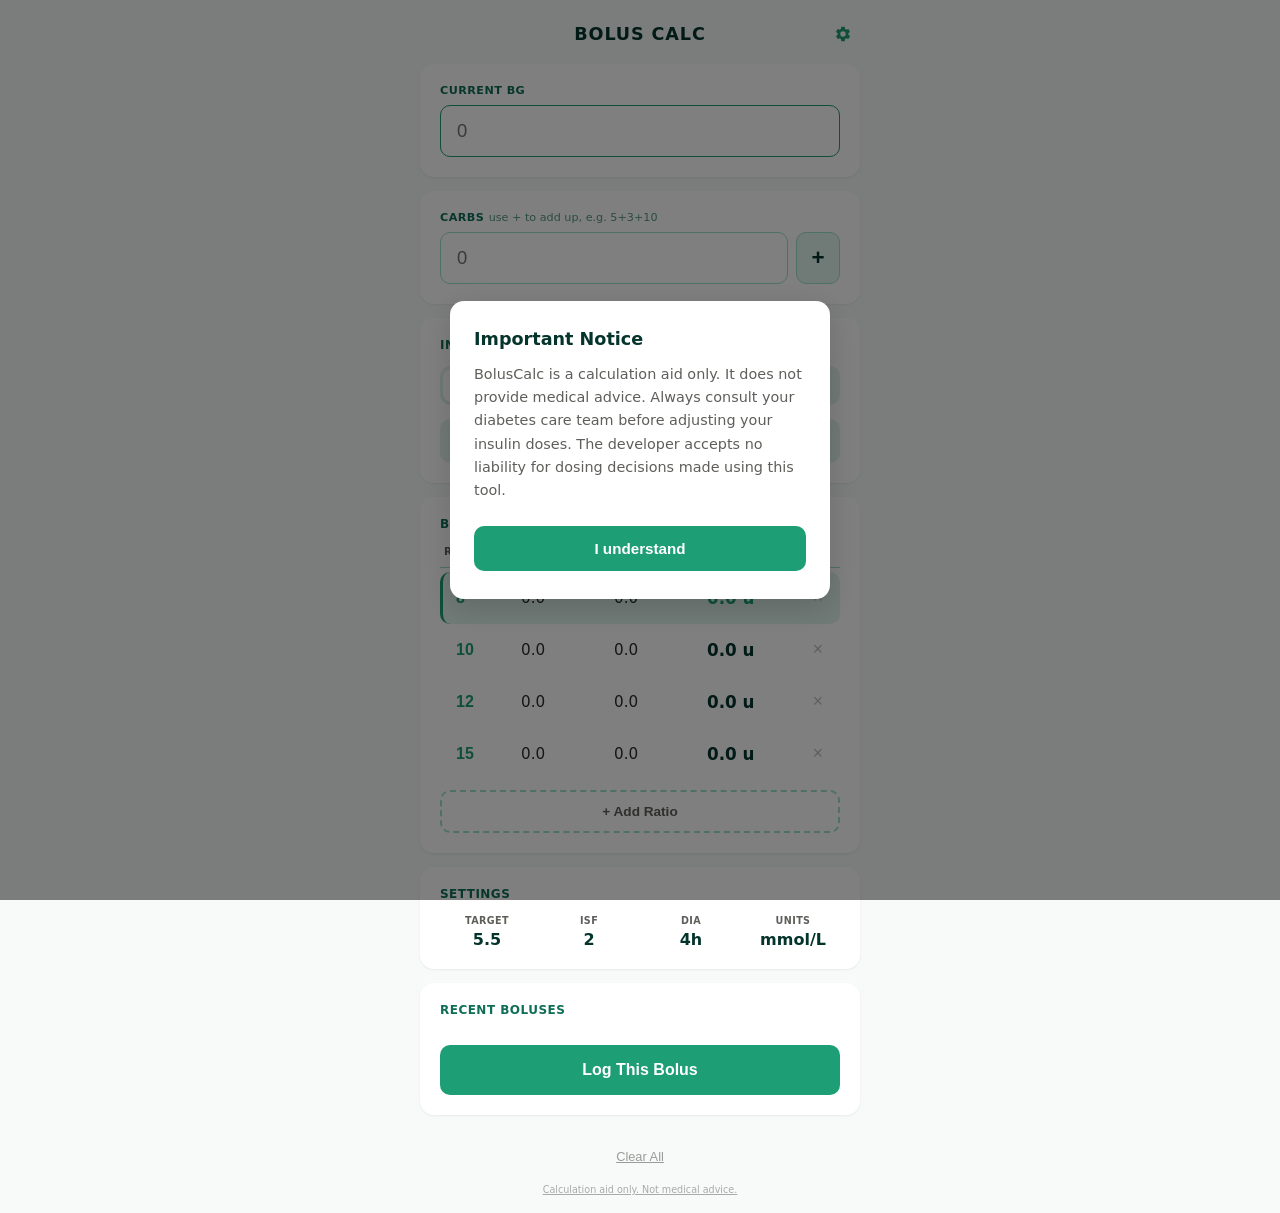
==== calculator.html @ 239b3ba3 "Add landing page at root, move calculator to calculator.html New public-facing landing page explains" ====
<!DOCTYPE html>
<html lang="en">
<head>
    <meta charset="UTF-8">
    <meta name="viewport" content="width=device-width, initial-scale=1.0, maximum-scale=1.0, user-scalable=no">
    <title>Bolus Calc</title>
    <link rel="stylesheet" href="style.css">
    <link rel="manifest" href="manifest.json">
    <meta name="theme-color" content="#1D9E75">
</head>
<body>
    <div class="container">
        <header>
            <h1>Bolus Calc</h1>
            <button id="settingsBtn" class="header-settings-btn" aria-label="Settings">
                <svg width="18" height="18" viewBox="0 0 24 24" fill="currentColor"><path d="M19.14 12.94c.04-.3.06-.61.06-.94 0-.32-.02-.64-.07-.94l2.03-1.58a.49.49 0 00.12-.61l-1.92-3.32a.49.49 0 00-.59-.22l-2.39.96c-.5-.38-1.03-.7-1.62-.94l-.36-2.54a.48.48 0 00-.48-.41h-3.84c-.24 0-.43.17-.47.41l-.36 2.54c-.59.24-1.13.57-1.62.94l-2.39-.96a.48.48 0 00-.59.22L2.74 8.87c-.12.21-.08.47.12.61l2.03 1.58c-.05.3-.07.62-.07.94s.02.64.07.94l-2.03 1.58a.49.49 0 00-.12.61l1.92 3.32c.12.22.37.29.59.22l2.39-.96c.5.38 1.03.7 1.62.94l.36 2.54c.05.24.24.41.48.41h3.84c.24 0 .44-.17.47-.41l.36-2.54c.59-.24 1.13-.56 1.62-.94l2.39.96c.22.08.47 0 .59-.22l1.92-3.32c.12-.22.07-.47-.12-.61l-2.01-1.58zM12 15.6A3.6 3.6 0 1115.6 12 3.6 3.6 0 0112 15.6z"/></svg>
            </button>
        </header>

        <!-- Setup incomplete banner -->
        <div id="setupBanner" class="setup-banner hidden">
            <span>Setup incomplete -- tap to finish configuring your settings.</span>
            <button id="setupBannerDismiss" class="setup-banner-dismiss" aria-label="Dismiss">&times;</button>
        </div>

        <!-- BG Input -->
        <section class="card">
            <div class="field">
                <label for="currentBg">Current BG</label>
                <input type="text" id="currentBg" inputmode="decimal" placeholder="0" autofocus>
                <span class="sum-badge" id="bgSum"></span>
            </div>
        </section>

        <!-- Carb Input with Sum Badge + Plus Button -->
        <section class="card">
            <div class="field">
                <label for="carbs">Carbs <span class="hint">use + to add up, e.g. 5+3+10</span></label>
                <div class="input-with-btn">
                    <input type="text" id="carbs" inputmode="decimal" placeholder="0">
                    <button type="button" id="carbsPlusBtn" class="plus-btn" aria-label="Append plus">+</button>
                </div>
                <span class="sum-badge" id="carbsSum"></span>
            </div>
        </section>

        <!-- IOB Section -->
        <section class="card">
            <label class="section-label">Insulin On Board (IOB)</label>
            <div class="iob-toggle">
                <input type="radio" name="iobMode" id="iobAuto" value="auto" checked>
                <label for="iobAuto">Auto</label>
                <input type="radio" name="iobMode" id="iobManual" value="manual">
                <label for="iobManual">Manual</label>
            </div>
            <div id="iobAutoPanel" class="iob-panel">
                <div class="iob-value">
                    <span>From history:</span>
                    <strong id="iobValueAuto">0.00 u</strong>
                </div>
            </div>
            <div id="iobManualPanel" class="iob-panel" style="display:none;">
                <div class="field-row">
                    <div class="field-half">
                        <label for="manualUnits">Units given</label>
                        <input type="number" id="manualUnits" inputmode="decimal" step="0.5" placeholder="0">
                    </div>
                    <div class="field-half">
                        <label for="manualHoursAgo">Hours ago</label>
                        <input type="number" id="manualHoursAgo" inputmode="decimal" step="0.5" placeholder="0">
                    </div>
                </div>
                <div class="iob-value">
                    <span>Remaining:</span>
                    <strong id="iobValueManual">0.00 u</strong>
                </div>
            </div>
        </section>

        <!-- Ratio Results (centerpiece) -->
        <section class="card results-card">
            <label class="section-label">Bolus by Ratio</label>
            <div class="ratio-header">
                <span class="ratio-col-label">Ratio</span>
                <span class="ratio-col-label">Carb</span>
                <span class="ratio-col-label">Corr</span>
                <span class="ratio-col-label">Total</span>
                <span class="ratio-col-label ratio-col-action"></span>
            </div>
            <div id="ratioResults"></div>
            <button id="addRatioBtn" class="add-ratio-btn">+ Add Ratio</button>
        </section>

        <!-- Settings summary (read-only, tap to open full settings) -->
        <section class="card settings-summary" id="settingsSummary">
            <label class="section-label">Settings</label>
            <div class="settings-summary-grid">
                <div class="summary-item"><span class="summary-label">Target</span><span class="summary-value" id="summaryTarget">5.5</span></div>
                <div class="summary-item"><span class="summary-label">ISF</span><span class="summary-value" id="summaryIsf">2.0</span></div>
                <div class="summary-item"><span class="summary-label">DIA</span><span class="summary-value" id="summaryDia">4h</span></div>
                <div class="summary-item"><span class="summary-label">Units</span><span class="summary-value" id="summaryUnits">mmol/L</span></div>
            </div>
        </section>

        <!-- History + Log -->
        <section class="card">
            <label class="section-label">Recent Boluses</label>
            <div id="historyList"></div>
            <button id="addBolusBtn" class="log-btn">Log This Bolus</button>
        </section>

        <footer>
            <button id="resetBtn" class="reset-button">Clear All</button>
            <p class="disclaimer"><a href="#" id="disclaimerLink">Calculation aid only. Not medical advice.</a></p>
        </footer>

        <!-- PWA Install Banner -->
        <div id="installBanner" class="install-banner hidden">
            <div class="install-banner-content">
                <span class="install-banner-text">Add to your home screen for the best experience</span>
                <span class="install-banner-hint" id="installHint"></span>
            </div>
            <div class="install-banner-actions">
                <button id="installBtn" class="install-btn">Install</button>
                <button id="installDismiss" class="install-dismiss" aria-label="Dismiss">&times;</button>
            </div>
        </div>
    </div>
    <!-- Settings Overlay -->
    <div id="settingsOverlay" class="overlay hidden">
        <div class="overlay-content">
            <div class="overlay-header">
                <button id="settingsBack" class="overlay-back" aria-label="Back">
                    <svg width="20" height="20" viewBox="0 0 24 24" fill="none" stroke="currentColor" stroke-width="2.5" stroke-linecap="round" stroke-linejoin="round"><path d="M19 12H5M12 19l-7-7 7-7"/></svg>
                </button>
                <h2>Settings</h2>
                <button id="settingsSaveBtn" class="overlay-save">Save</button>
            </div>
            <div class="overlay-body">
                <div class="settings-group">
                    <h3 class="settings-group-title">Units</h3>
                    <div class="unit-toggle-row" id="settingsUnitToggle">
                        <button class="unit-btn" data-unit="mmol">mmol/L</button>
                        <button class="unit-btn" data-unit="mgdl">mg/dL</button>
                    </div>
                </div>
                <div class="settings-group">
                    <h3 class="settings-group-title">Targets &amp; Correction</h3>
                    <div class="field">
                        <label for="sTargetBg">Target BG <span class="unit-label"></span></label>
                        <input type="number" id="sTargetBg" inputmode="decimal" step="0.1" min="0">
                    </div>
                    <div class="field">
                        <label for="sIsf">Correction Factor (ISF) <span class="unit-label-per"></span></label>
                        <input type="number" id="sIsf" inputmode="decimal" step="0.1" min="0">
                    </div>
                </div>
                <div class="settings-group">
                    <h3 class="settings-group-title">Insulin-to-Carb Ratios</h3>
                    <p class="settings-hint">Grams of carbs covered by 1 unit of insulin</p>
                    <div id="sRatioList"></div>
                    <button id="sAddRatio" class="add-ratio-btn">+ Add Ratio</button>
                </div>
                <div class="settings-group">
                    <h3 class="settings-group-title">Insulin</h3>
                    <div class="field">
                        <label for="sDia">Active Insulin Time (hours)</label>
                        <input type="number" id="sDia" inputmode="decimal" step="0.5" min="2" max="8">
                    </div>
                    <div class="field">
                        <label for="sInsulinType">Insulin Type</label>
                        <select id="sInsulinType">
                            <option value="">Select...</option>
                            <option value="NovoRapid">NovoRapid (Aspart)</option>
                            <option value="Humalog">Humalog (Lispro)</option>
                            <option value="Apidra">Apidra (Glulisine)</option>
                            <option value="Fiasp">Fiasp</option>
                            <option value="Lyumjev">Lyumjev</option>
                            <option value="Admelog">Admelog</option>
                            <option value="other">Other</option>
                        </select>
                    </div>
                </div>
                <div class="settings-group">
                    <button id="settingsRunWizardBtn" class="run-wizard-btn">Redo Setup Wizard</button>
                </div>
                <div class="settings-group">
                    <button id="settingsResetBtn" class="reset-settings-btn">Reset All Settings</button>
                </div>
            </div>
        </div>
    </div>

    <!-- First-launch Disclaimer -->
    <div id="disclaimerModal" class="modal-backdrop hidden">
        <div class="modal-card">
            <h2>Important Notice</h2>
            <p>BolusCalc is a calculation aid only. It does not provide medical advice. Always consult your diabetes care team before adjusting your insulin doses. The developer accepts no liability for dosing decisions made using this tool.</p>
            <button id="disclaimerAcceptBtn" class="modal-accept-btn">I understand</button>
        </div>
    </div>

    <!-- Full Disclaimer Overlay -->
    <div id="disclaimerOverlay" class="overlay hidden">
        <div class="overlay-content">
            <div class="overlay-header">
                <button id="disclaimerBack" class="overlay-back" aria-label="Back">
                    <svg width="20" height="20" viewBox="0 0 24 24" fill="none" stroke="currentColor" stroke-width="2.5" stroke-linecap="round" stroke-linejoin="round"><path d="M19 12H5M12 19l-7-7 7-7"/></svg>
                </button>
                <h2>About</h2>
                <div style="width:56px"></div>
            </div>
            <div class="settings-group">
                <h3 class="settings-group-title">Medical Disclaimer</h3>
                <p class="about-text">BolusCalc is a calculation aid only. It does not provide medical advice. Always consult your diabetes care team before adjusting your insulin doses. The developer accepts no liability for dosing decisions made using this tool.</p>
            </div>
            <div class="settings-group">
                <h3 class="settings-group-title">About BolusCalc</h3>
                <p class="about-text">BolusCalc helps you calculate insulin bolus doses based on your carbohydrate intake, current blood glucose, and personal insulin parameters. All data is stored locally on your device -- nothing is sent to any server.</p>
            </div>
        </div>
    </div>

    <!-- First Launch Wizard -->
    <div id="wizardOverlay" class="overlay hidden">
        <div class="overlay-content wizard-content">
            <div class="wizard-header">
                <div class="wizard-step-counter" id="wizardStepCounter">Step 1 of 7</div>
                <div class="wizard-progress">
                    <div class="wizard-progress-bar" id="wizardProgressBar"></div>
                </div>
            </div>
            <div class="wizard-step active" data-step="1">
                <h2>Welcome to Bolus Calc</h2>
                <p>BolusCalc helps you calculate insulin bolus doses based on your personal settings. Let's set those up now -- it takes less than a minute.</p>
            </div>
            <div class="wizard-step" data-step="2">
                <h2>Choose Your Units</h2>
                <p>Which unit does your glucose meter use?</p>
                <div class="unit-toggle-row" id="wizardUnitToggle">
                    <button class="unit-btn active" data-unit="mmol">mmol/L</button>
                    <button class="unit-btn" data-unit="mgdl">mg/dL</button>
                </div>
            </div>
            <div class="wizard-step" data-step="3">
                <h2>Carb Ratios</h2>
                <p class="wizard-helper">Your insulin-to-carb ratio (ICR) tells you how many grams of carbohydrate one unit of insulin covers. For example, a ratio of 10 means 1 unit covers 10g of carbs. Your diabetes team can provide this number.</p>
                <div id="wRatioList"></div>
                <button id="wAddRatio" class="add-ratio-btn" style="margin-top:10px">+ Add Ratio</button>
            </div>
            <div class="wizard-step" data-step="4">
                <h2>Correction Factor</h2>
                <p class="wizard-helper">Your insulin sensitivity factor (ISF) is how much one unit of insulin lowers your blood glucose. For example, an ISF of 2.5 means 1 unit drops your BG by 2.5. Your diabetes team can advise.</p>
                <div class="field">
                    <label for="wIsf">Correction Factor (ISF) <span class="unit-label-per"></span></label>
                    <input type="number" id="wIsf" inputmode="decimal" step="0.1" placeholder="2.5">
                </div>
            </div>
            <div class="wizard-step" data-step="5">
                <h2>Target Glucose</h2>
                <p class="wizard-helper">This is the blood glucose level you aim for. The calculator uses it to work out correction doses when your BG is above target.</p>
                <div class="field">
                    <label for="wTargetBg">Target BG <span class="unit-label"></span></label>
                    <input type="number" id="wTargetBg" inputmode="decimal" step="0.1" placeholder="5.5">
                </div>
            </div>
            <div class="wizard-step" data-step="6">
                <h2>Active Insulin Time</h2>
                <p class="wizard-helper">Duration of Insulin Action (DIA) is how long your rapid insulin stays active. Most rapid-acting insulins are active for 3-5 hours. Your diabetes team can advise.</p>
                <div class="dia-presets" id="diaPresets">
                    <button class="dia-preset-btn" data-dia="3">3h</button>
                    <button class="dia-preset-btn active" data-dia="4">4h</button>
                    <button class="dia-preset-btn" data-dia="5">5h</button>
                    <button class="dia-preset-btn" data-dia="custom">Custom</button>
                </div>
                <div class="field dia-custom-field" id="diaCustomField" style="display:none; margin-top:14px">
                    <label for="wDia">Custom DIA (hours)</label>
                    <input type="number" id="wDia" inputmode="decimal" step="0.5" min="2" max="8" placeholder="4">
                </div>
                <div class="field" style="margin-top:14px">
                    <label for="wInsulinType">Insulin Type</label>
                    <select id="wInsulinType">
                        <option value="">Select...</option>
                        <option value="NovoRapid">NovoRapid (Aspart)</option>
                        <option value="Humalog">Humalog (Lispro)</option>
                        <option value="Apidra">Apidra (Glulisine)</option>
                        <option value="Fiasp">Fiasp</option>
                        <option value="Lyumjev">Lyumjev</option>
                        <option value="Admelog">Admelog</option>
                        <option value="other">Other</option>
                    </select>
                </div>
            </div>
            <div class="wizard-step" data-step="7">
                <div class="wizard-done">
                    <div class="wizard-done-icon">&#10003;</div>
                    <h2>You're All Set</h2>
                    <p>Your settings have been saved. You can change them any time from the settings screen.</p>
                </div>
            </div>
            <div class="wizard-nav">
                <button id="wizardBackBtn" class="wizard-btn-back" style="visibility:hidden">Back</button>
                <div class="wizard-nav-right">
                    <button id="wizardSkipBtn" class="wizard-btn-skip">Skip for now</button>
                    <button id="wizardNextBtn" class="wizard-btn-next">Next</button>
                </div>
            </div>
        </div>
    </div>

    <script src="app.js"></script>
</body>
</html>
---- style.css ----
:root {
    --bg: #F7FAF9;
    --card: #FFFFFF;
    --text: #2C2C2A;
    --text-secondary: #5F5E5A;
    --label: #0F6E56;
    --accent: #1D9E75;
    --accent-light: #E1F5EE;
    --accent-dark: #04342C;
    --border: #9FE1CB;
    --input-bg: #FFFFFF;
    --radius: 14px;
    --radius-input: 10px;
    --shadow: 0 1px 3px rgba(0,0,0,0.04), 0 1px 2px rgba(0,0,0,0.03);
}

* { box-sizing: border-box; touch-action: manipulation; margin: 0; padding: 0; }

body {
    font-family: system-ui, -apple-system, sans-serif;
    background: var(--bg);
    color: var(--text);
    padding: 18px;
    -webkit-font-smoothing: antialiased;
}

.container {
    max-width: 440px;
    margin: 0 auto;
    display: flex;
    flex-direction: column;
    gap: 14px;
}

header {
    display: flex;
    align-items: center;
    justify-content: center;
    position: relative;
    padding: 6px 0;
}

header h1 {
    font-size: 1.1rem;
    font-weight: 700;
    color: var(--accent-dark);
    letter-spacing: 0.05em;
    text-transform: uppercase;
}

.header-settings-btn {
    position: absolute;
    right: 0;
    background: none;
    border: none;
    color: var(--accent);
    cursor: pointer;
    padding: 8px;
    border-radius: 8px;
    display: flex;
    align-items: center;
}

.header-settings-btn:active {
    background: var(--accent-light);
}

/* Cards */
.card, details.settings-card {
    background: var(--card);
    padding: 20px;
    border-radius: var(--radius);
    box-shadow: var(--shadow);
}

/* Fields */
.field { margin-bottom: 6px; }
.field:last-child { margin-bottom: 0; }

label {
    display: block;
    font-size: 0.7rem;
    font-weight: 600;
    text-transform: uppercase;
    letter-spacing: 0.04em;
    color: var(--label);
    margin-bottom: 8px;
}

label .hint {
    font-weight: 400;
    text-transform: none;
    letter-spacing: 0;
    opacity: 0.7;
}

.section-label {
    margin-bottom: 14px;
    font-size: 0.75rem;
}

input[type="text"],
input[type="number"] {
    width: 100%;
    padding: 14px 16px;
    font-size: 1.15rem;
    font-weight: 500;
    border: 1px solid var(--border);
    border-radius: var(--radius-input);
    background: var(--input-bg);
    color: var(--text);
    transition: border-color 0.2s, border-width 0.2s, background 0.2s;
    -webkit-appearance: none;
    appearance: none;
}

input:focus {
    border: 1.5px solid var(--accent);
    background: var(--card);
    outline: none;
}

/* Sum Badge */
.sum-badge {
    display: none;
    margin-top: 8px;
    padding: 4px 14px;
    background: var(--accent-light);
    color: var(--accent);
    font-weight: 700;
    font-size: 0.95rem;
    border-radius: 20px;
    width: fit-content;
}

.sum-badge.visible { display: inline-block; }

/* IOB Toggle (segmented control) */
.iob-toggle {
    display: flex;
    background: var(--accent-light);
    border-radius: var(--radius-input);
    padding: 3px;
    margin-bottom: 14px;
    gap: 3px;
}

.iob-toggle input[type="radio"] {
    display: none;
}

.iob-toggle label {
    flex: 1;
    text-align: center;
    padding: 9px 0;
    font-size: 0.8rem;
    font-weight: 600;
    color: var(--text-secondary);
    border-radius: 8px;
    cursor: pointer;
    transition: all 0.2s;
    margin-bottom: 0;
    text-transform: none;
    letter-spacing: 0;
}

.iob-toggle input[type="radio"]:checked + label {
    background: var(--card);
    color: var(--accent);
    box-shadow: 0 1px 3px rgba(0,0,0,0.08);
}

.iob-panel { /* shared */ }

.iob-value {
    display: flex;
    justify-content: space-between;
    align-items: center;
    padding: 12px 16px;
    background: var(--accent-light);
    border-radius: var(--radius-input);
    margin-top: 10px;
}

.iob-value span {
    font-size: 0.85rem;
    color: var(--text-secondary);
}

.iob-value strong {
    font-size: 1.1rem;
    color: var(--accent-dark);
}

.field-row {
    display: flex;
    gap: 10px;
}

.field-half {
    flex: 1;
}

/* Ratio Results */
.results-card {
    background: var(--card);
}

.ratio-header {
    display: grid;
    grid-template-columns: 70px 1fr 1fr 1fr 36px;
    gap: 4px;
    padding: 0 4px 10px;
    border-bottom: 1px solid var(--border);
    margin-bottom: 4px;
}

.ratio-col-label {
    font-size: 0.65rem;
    font-weight: 600;
    text-transform: uppercase;
    color: var(--text-secondary);
    letter-spacing: 0.04em;
}

.ratio-row {
    display: grid;
    grid-template-columns: 70px 1fr 1fr 1fr 36px;
    gap: 4px;
    align-items: center;
    padding: 12px 4px;
    border-radius: var(--radius-input);
    cursor: pointer;
    transition: background 0.15s;
    border-left: 3px solid transparent;
}

.ratio-row:hover {
    background: var(--accent-light);
}

.ratio-row.selected {
    background: var(--accent-light);
    border-left-color: var(--accent);
}

.ratio-row .ratio-number {
    font-weight: 700;
    font-size: 1rem;
    color: var(--accent);
    cursor: pointer;
    padding: 4px 8px;
    border-radius: 8px;
    border: 1px dashed transparent;
    transition: border-color 0.2s;
    background: none;
    min-width: 0;
    width: 100%;
    text-align: left;
}

.ratio-row .ratio-number:hover {
    border-color: var(--accent);
}

.ratio-row .ratio-number:focus {
    border-color: var(--accent);
    border-style: solid;
    outline: none;
    background: var(--card);
}

.ratio-row .ratio-val {
    font-size: 0.95rem;
    color: var(--text);
    font-weight: 500;
}

.ratio-row .ratio-total {
    font-size: 1.05rem;
    font-weight: 700;
    color: var(--accent-dark);
}

.ratio-row.selected .ratio-total {
    color: var(--accent);
}

.ratio-remove {
    background: none;
    border: none;
    color: var(--text-secondary);
    font-size: 1.1rem;
    cursor: pointer;
    opacity: 0.4;
    transition: opacity 0.15s;
    padding: 4px;
    line-height: 1;
}

.ratio-remove:hover { opacity: 1; color: #ef4444; }

.add-ratio-btn {
    width: 100%;
    padding: 12px;
    margin-top: 10px;
    background: none;
    border: 2px dashed var(--border);
    border-radius: var(--radius-input);
    color: var(--text-secondary);
    font-size: 0.85rem;
    font-weight: 600;
    cursor: pointer;
    transition: all 0.2s;
}

.add-ratio-btn:hover {
    border-color: var(--accent);
    color: var(--accent);
}

/* Settings Summary Card */
.settings-summary {
    cursor: pointer;
    transition: background 0.15s;
}

.settings-summary:active {
    background: var(--accent-light);
}

.settings-summary-grid {
    display: grid;
    grid-template-columns: 1fr 1fr 1fr 1fr;
    gap: 8px;
}

.summary-item {
    text-align: center;
}

.summary-label {
    display: block;
    font-size: 0.6rem;
    font-weight: 600;
    text-transform: uppercase;
    letter-spacing: 0.04em;
    color: var(--text-secondary);
    margin-bottom: 4px;
}

.summary-value {
    font-size: 1rem;
    font-weight: 700;
    color: var(--accent-dark);
}

/* Overlay (Settings + Wizard) */
.overlay {
    position: fixed;
    inset: 0;
    background: var(--bg);
    z-index: 100;
    overflow-y: auto;
    transition: transform 0.3s ease;
    -webkit-overflow-scrolling: touch;
}

.overlay.hidden {
    transform: translateX(100%);
    pointer-events: none;
}

.overlay-content {
    max-width: 440px;
    margin: 0 auto;
    padding: 18px;
}

.overlay-header {
    display: flex;
    align-items: center;
    justify-content: space-between;
    padding: 6px 0 18px;
}

.overlay-header h2 {
    font-size: 1.1rem;
    font-weight: 700;
    color: var(--accent-dark);
    text-transform: uppercase;
    letter-spacing: 0.05em;
}

.overlay-back {
    background: none;
    border: none;
    color: var(--accent);
    cursor: pointer;
    padding: 8px;
    display: flex;
    align-items: center;
    border-radius: 8px;
}

.overlay-back:active {
    background: var(--accent-light);
}

.overlay-save {
    background: var(--accent);
    color: white;
    border: none;
    border-radius: 8px;
    padding: 8px 18px;
    font-size: 0.85rem;
    font-weight: 600;
    cursor: pointer;
    transition: opacity 0.15s;
}

.overlay-save:active {
    opacity: 0.85;
}

/* Settings Groups */
.settings-group {
    background: var(--card);
    padding: 20px;
    border-radius: var(--radius);
    box-shadow: var(--shadow);
    margin-bottom: 14px;
}

.settings-group-title {
    font-size: 0.75rem;
    font-weight: 600;
    text-transform: uppercase;
    letter-spacing: 0.04em;
    color: var(--label);
    margin-bottom: 14px;
}

.settings-hint {
    font-size: 0.8rem;
    color: var(--text-secondary);
    margin: -6px 0 14px;
    line-height: 1.4;
}

/* Unit Toggle */
.unit-toggle-row {
    display: flex;
    background: var(--accent-light);
    border-radius: var(--radius-input);
    padding: 3px;
    gap: 3px;
}

.unit-btn {
    flex: 1;
    text-align: center;
    padding: 12px 0;
    font-size: 0.9rem;
    font-weight: 600;
    color: var(--text-secondary);
    background: none;
    border: none;
    border-radius: 8px;
    cursor: pointer;
    transition: all 0.2s;
}

.unit-btn.active {
    background: var(--card);
    color: var(--accent);
    box-shadow: 0 1px 3px rgba(0,0,0,0.08);
}

/* Settings Ratio Editor */
.settings-ratio-row {
    display: flex;
    align-items: center;
    gap: 10px;
    margin-bottom: 10px;
}

.settings-ratio-row input {
    flex: 1;
}

.settings-ratio-row .ratio-suffix {
    font-size: 0.8rem;
    color: var(--text-secondary);
    white-space: nowrap;
}

.settings-ratio-row .ratio-remove {
    min-width: 36px;
}

/* Select */
select {
    width: 100%;
    padding: 14px 16px;
    font-size: 1.15rem;
    font-weight: 500;
    border: 1px solid var(--border);
    border-radius: var(--radius-input);
    background: var(--input-bg);
    color: var(--text);
    -webkit-appearance: none;
    appearance: none;
}

select:focus {
    border: 1.5px solid var(--accent);
    outline: none;
}

/* Reset Settings Button */
.reset-settings-btn {
    width: 100%;
    background: none;
    border: 1px solid #ef4444;
    color: #ef4444;
    border-radius: var(--radius-input);
    padding: 12px;
    font-size: 0.85rem;
    font-weight: 600;
    cursor: pointer;
    transition: background 0.15s;
}

.reset-settings-btn:active {
    background: #fef2f2;
}

/* Wizard */
.wizard-content {
    display: flex;
    flex-direction: column;
    min-height: 100vh;
    min-height: 100dvh;
}

.wizard-header {
    margin-bottom: 30px;
}

.wizard-step-counter {
    font-size: 0.75rem;
    font-weight: 600;
    color: var(--text-secondary);
    text-align: center;
    margin-bottom: 10px;
    letter-spacing: 0.03em;
}

.wizard-progress {
    height: 4px;
    background: var(--accent-light);
    border-radius: 2px;
    overflow: hidden;
}

.wizard-progress-bar {
    height: 100%;
    background: var(--accent);
    border-radius: 2px;
    transition: width 0.3s ease;
    width: 14.3%;
}

.wizard-step {
    display: none;
    flex: 1;
}

.wizard-step.active {
    display: block;
}

.wizard-step h2 {
    font-size: 1.3rem;
    font-weight: 700;
    color: var(--accent-dark);
    margin-bottom: 8px;
}

.wizard-step p {
    font-size: 0.9rem;
    color: var(--text-secondary);
    margin-bottom: 24px;
    line-height: 1.5;
}

.wizard-helper {
    font-size: 0.85rem;
    color: var(--text-secondary);
    margin-bottom: 24px;
    line-height: 1.6;
}

/* DIA Preset Buttons */
.dia-presets {
    display: flex;
    background: var(--accent-light);
    border-radius: var(--radius-input);
    padding: 3px;
    gap: 3px;
}

.dia-preset-btn {
    flex: 1;
    text-align: center;
    padding: 12px 0;
    font-size: 0.9rem;
    font-weight: 600;
    color: var(--text-secondary);
    background: none;
    border: none;
    border-radius: 8px;
    cursor: pointer;
    transition: all 0.2s;
}

.dia-preset-btn.active {
    background: var(--card);
    color: var(--accent);
    box-shadow: 0 1px 3px rgba(0,0,0,0.08);
}

/* Done Screen */
.wizard-done {
    text-align: center;
    padding: 40px 0;
}

.wizard-done-icon {
    width: 64px;
    height: 64px;
    background: var(--accent-light);
    color: var(--accent);
    font-size: 2rem;
    line-height: 64px;
    border-radius: 50%;
    margin: 0 auto 20px;
}

/* Wizard Navigation */
.wizard-nav {
    display: flex;
    justify-content: space-between;
    padding: 20px 0;
    margin-top: auto;
}

.wizard-nav-right {
    display: flex;
    align-items: center;
    gap: 8px;
}

.wizard-btn-back {
    background: none;
    border: none;
    color: var(--text-secondary);
    font-size: 0.9rem;
    font-weight: 600;
    cursor: pointer;
    padding: 12px 20px;
}

.wizard-btn-skip {
    background: none;
    border: none;
    color: var(--text-secondary);
    font-size: 0.85rem;
    font-weight: 500;
    cursor: pointer;
    padding: 12px 16px;
    text-decoration: underline;
    opacity: 0.7;
}

.wizard-btn-skip:active {
    opacity: 1;
}

.wizard-btn-next {
    background: var(--accent);
    color: white;
    border: none;
    border-radius: var(--radius-input);
    padding: 12px 32px;
    font-size: 0.95rem;
    font-weight: 700;
    cursor: pointer;
    transition: opacity 0.15s;
}

.wizard-btn-next:active {
    opacity: 0.85;
}

/* Setup Incomplete Banner */
.setup-banner {
    display: flex;
    align-items: center;
    justify-content: space-between;
    background: var(--accent-light);
    border: 1px solid var(--border);
    border-radius: var(--radius);
    padding: 12px 16px;
    font-size: 0.8rem;
    color: var(--accent-dark);
    cursor: pointer;
}

.setup-banner.hidden {
    display: none;
}

.setup-banner-dismiss {
    background: none;
    border: none;
    font-size: 1.2rem;
    color: var(--text-secondary);
    cursor: pointer;
    padding: 4px 8px;
    flex-shrink: 0;
}

/* Re-run Wizard Button */
.run-wizard-btn {
    width: 100%;
    background: none;
    border: 2px solid var(--accent);
    color: var(--accent);
    border-radius: var(--radius-input);
    padding: 12px;
    font-size: 0.85rem;
    font-weight: 600;
    cursor: pointer;
    transition: background 0.15s, color 0.15s;
}

.run-wizard-btn:active {
    background: var(--accent);
    color: white;
}

/* Validation error */
.field-error input,
.field-error select {
    border-color: #ef4444;
}

.error-msg {
    font-size: 0.75rem;
    color: #ef4444;
    margin-top: 4px;
}

/* History */
.history-item {
    display: flex;
    justify-content: space-between;
    padding: 10px 0;
    border-bottom: 1px solid var(--accent-light);
    font-size: 0.9rem;
    color: var(--text-secondary);
}

.history-item:last-child { border: none; }
.history-item strong { color: var(--text); }

/* Plus Button (Android fix) */
.input-with-btn { display: flex; gap: 8px; }
.input-with-btn input { flex: 1; min-width: 0; }
.plus-btn {
    min-width: 44px;
    min-height: 44px;
    padding: 0;
    font-size: 1.4rem;
    font-weight: 700;
    color: var(--accent-dark);
    background: var(--accent-light);
    border: 1px solid var(--border);
    border-radius: var(--radius-input);
    cursor: pointer;
    flex-shrink: 0;
}
.plus-btn:active { background: var(--border); }

/* Buttons */
.log-btn {
    width: 100%;
    padding: 16px;
    margin-top: 14px;
    background: var(--accent);
    color: white;
    border: none;
    border-radius: var(--radius-input);
    font-size: 1rem;
    font-weight: 700;
    cursor: pointer;
    transition: transform 0.1s, opacity 0.2s;
}

.log-btn:active { transform: scale(0.98); opacity: 0.9; }

.reset-button {
    width: 100%;
    background: none;
    border: none;
    color: var(--text-secondary);
    padding: 14px;
    font-size: 0.8rem;
    text-decoration: underline;
    cursor: pointer;
    opacity: 0.6;
}

.reset-button:hover { opacity: 1; }

.disclaimer {
    font-size: 0.6rem;
    text-align: center;
    color: var(--text-secondary);
    opacity: 0.5;
    margin-top: 6px;
}

.disclaimer a {
    color: inherit;
    text-decoration: underline;
}

/* Disclaimer Modal */
.modal-backdrop {
    position: fixed;
    inset: 0;
    background: rgba(0,0,0,0.5);
    z-index: 200;
    display: flex;
    align-items: center;
    justify-content: center;
    padding: 24px;
}

.modal-backdrop.hidden {
    display: none;
}

.modal-card {
    background: var(--card);
    border-radius: var(--radius);
    padding: 28px 24px;
    max-width: 380px;
    width: 100%;
    box-shadow: 0 8px 30px rgba(0,0,0,0.15);
}

.modal-card h2 {
    font-size: 1.1rem;
    font-weight: 700;
    color: var(--accent-dark);
    margin-bottom: 14px;
}

.modal-card p {
    font-size: 0.9rem;
    color: var(--text-secondary);
    line-height: 1.6;
    margin-bottom: 24px;
}

.modal-accept-btn {
    width: 100%;
    padding: 14px;
    background: var(--accent);
    color: white;
    border: none;
    border-radius: var(--radius-input);
    font-size: 0.95rem;
    font-weight: 700;
    cursor: pointer;
    transition: opacity 0.15s;
}

.modal-accept-btn:active {
    opacity: 0.85;
}

/* About text */
.about-text {
    font-size: 0.9rem;
    color: var(--text-secondary);
    line-height: 1.6;
}

footer { padding-top: 6px; }

/* PWA Install Banner */
.install-banner {
    background: var(--card);
    border: 1px solid var(--border);
    border-radius: var(--radius);
    padding: 14px 16px;
    display: flex;
    align-items: center;
    justify-content: space-between;
    gap: 12px;
    box-shadow: var(--shadow);
    animation: slideUp 0.3s ease;
}

.install-banner.hidden {
    display: none;
}

@keyframes slideUp {
    from { opacity: 0; transform: translateY(10px); }
    to { opacity: 1; transform: translateY(0); }
}

.install-banner-content {
    flex: 1;
    min-width: 0;
}

.install-banner-text {
    display: block;
    font-size: 0.85rem;
    font-weight: 600;
    color: var(--accent-dark);
}

.install-banner-hint {
    display: block;
    font-size: 0.75rem;
    color: var(--text-secondary);
    margin-top: 4px;
    line-height: 1.4;
}

.install-banner-actions {
    display: flex;
    align-items: center;
    gap: 6px;
    flex-shrink: 0;
}

.install-btn {
    background: var(--accent);
    color: white;
    border: none;
    border-radius: 8px;
    padding: 8px 16px;
    font-size: 0.85rem;
    font-weight: 600;
    cursor: pointer;
    transition: opacity 0.15s;
}

.install-btn:active {
    opacity: 0.85;
}

.install-dismiss {
    background: none;
    border: none;
    font-size: 1.2rem;
    color: var(--text-secondary);
    cursor: pointer;
    padding: 4px 8px;
    opacity: 0.6;
}

.install-dismiss:active {
    opacity: 1;
}
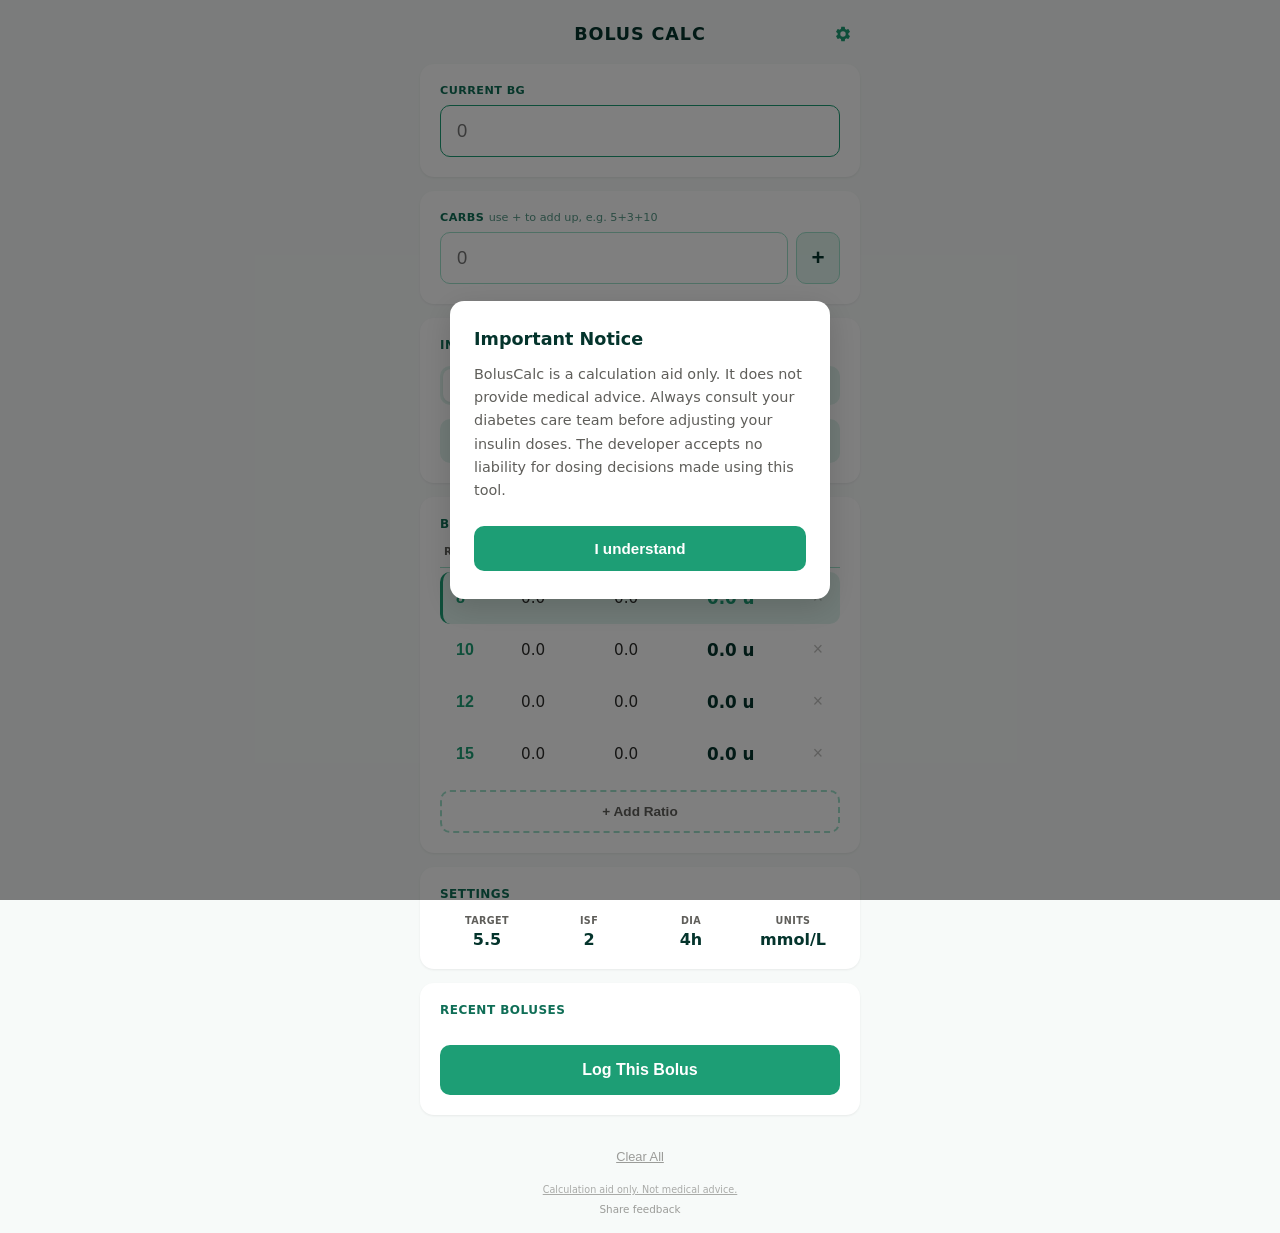
==== commit c4032f0a: "Add Tally feedback form and .gitignore Integrate Tally feedback form (tally.so/r/Pd0dOB) in both the" ====
--- a/calculator.html
+++ b/calculator.html
@@ -112,6 +112,7 @@
         <footer>
             <button id="resetBtn" class="reset-button">Clear All</button>
             <p class="disclaimer"><a href="#" id="disclaimerLink">Calculation aid only. Not medical advice.</a></p>
+            <p class="feedback-link"><a href="https://tally.so/r/Pd0dOB" target="_blank" rel="noopener">Share feedback</a></p>
         </footer>
 
         <!-- PWA Install Banner -->
--- a/style.css
+++ b/style.css
@@ -838,6 +838,18 @@
     text-decoration: underline;
 }
 
+.feedback-link {
+    font-size: 0.65rem;
+    text-align: center;
+    margin-top: 8px;
+}
+
+.feedback-link a {
+    color: var(--text-secondary);
+    opacity: 0.6;
+    text-decoration: none;
+}
+
 /* Disclaimer Modal */
 .modal-backdrop {
     position: fixed;
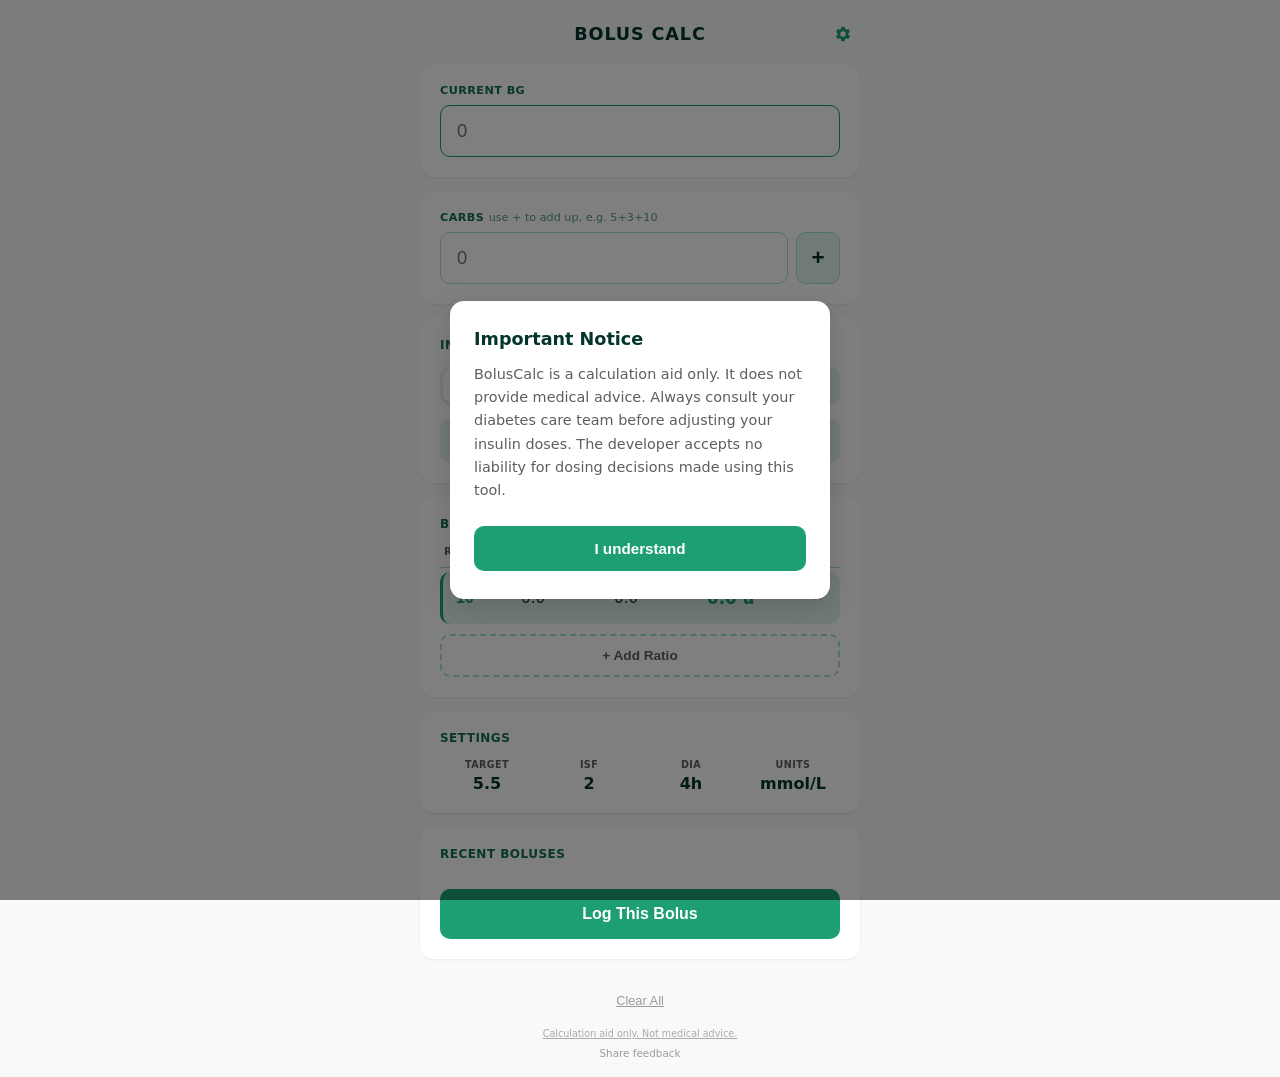
==== commit 8296edec: "Fix wizard carb ratio defaults and add multi-ratio hint First-time users now start with a single rat" ====
--- a/calculator.html
+++ b/calculator.html
@@ -248,6 +248,7 @@
                 <p class="wizard-helper">Your insulin-to-carb ratio (ICR) tells you how many grams of carbohydrate one unit of insulin covers. For example, a ratio of 10 means 1 unit covers 10g of carbs. Your diabetes team can provide this number.</p>
                 <div id="wRatioList"></div>
                 <button id="wAddRatio" class="add-ratio-btn" style="margin-top:10px">+ Add Ratio</button>
+                <p class="wizard-hint">Use multiple ratios if yours varies by meal — e.g. 10 for breakfast, 12 for lunch. The calculator will show a dose for each.</p>
             </div>
             <div class="wizard-step" data-step="4">
                 <h2>Correction Factor</h2>
--- a/style.css
+++ b/style.css
@@ -602,6 +602,14 @@
     line-height: 1.6;
 }
 
+.wizard-hint {
+    font-size: 0.75rem;
+    color: var(--text-secondary);
+    opacity: 0.7;
+    margin-top: 12px;
+    line-height: 1.5;
+}
+
 /* DIA Preset Buttons */
 .dia-presets {
     display: flex;
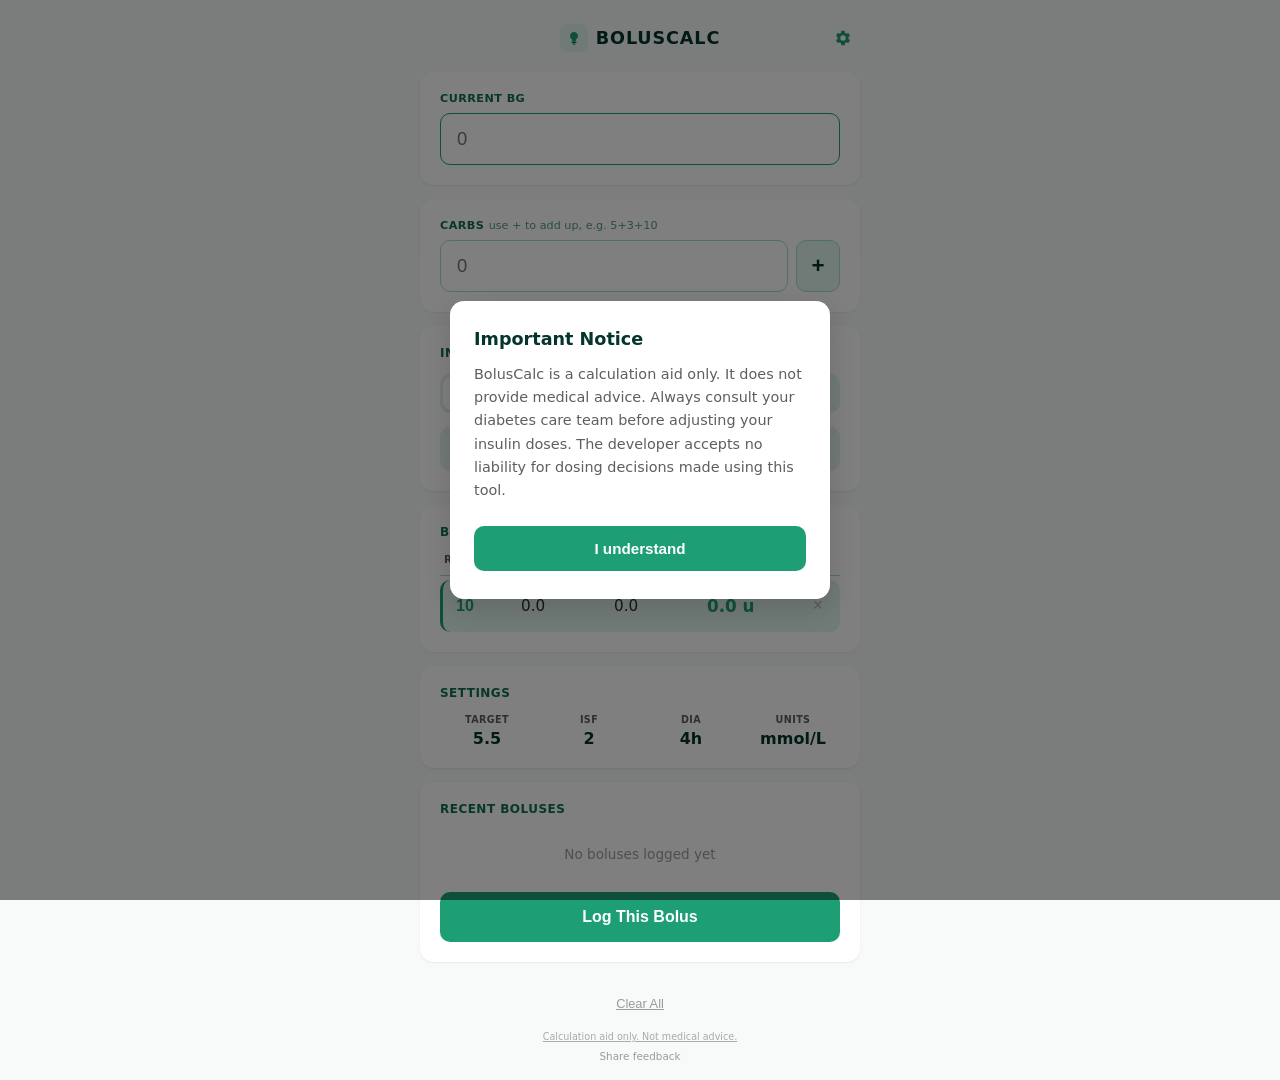
==== commit 26eefb64: "revision improvements and IOB calculations Co-Authored-By: Claude Opus 4.6 <noreply@anthropic.com>" ====
--- a/calculator.html
+++ b/calculator.html
@@ -2,8 +2,8 @@
 <html lang="en">
 <head>
     <meta charset="UTF-8">
-    <meta name="viewport" content="width=device-width, initial-scale=1.0, maximum-scale=1.0, user-scalable=no">
-    <title>Bolus Calc</title>
+    <meta name="viewport" content="width=device-width, initial-scale=1.0">
+    <title>BolusCalc</title>
     <link rel="stylesheet" href="style.css">
     <link rel="manifest" href="manifest.json">
     <meta name="theme-color" content="#1D9E75">
@@ -11,7 +11,16 @@
 <body>
     <div class="container">
         <header>
-            <h1>Bolus Calc</h1>
+            <a href="index.html" class="header-home-link" aria-label="Back to home">
+                <div class="header-logo-icon">
+                    <svg width="16" height="16" viewBox="0 0 16 16" fill="none">
+                        <path d="M8 2C5.8 2 4 3.8 4 6c0 1.5.8 2.8 2 3.5V11h4V9.5c1.2-.7 2-2 2-3.5 0-2.2-1.8-4-4-4z" fill="#1D9E75"/>
+                        <rect x="5.5" y="11.5" width="5" height="1.5" rx="0.75" fill="#0F6E56"/>
+                        <rect x="6.5" y="13.5" width="3" height="1" rx="0.5" fill="#0F6E56"/>
+                    </svg>
+                </div>
+                <h1>BolusCalc</h1>
+            </a>
             <button id="settingsBtn" class="header-settings-btn" aria-label="Settings">
                 <svg width="18" height="18" viewBox="0 0 24 24" fill="currentColor"><path d="M19.14 12.94c.04-.3.06-.61.06-.94 0-.32-.02-.64-.07-.94l2.03-1.58a.49.49 0 00.12-.61l-1.92-3.32a.49.49 0 00-.59-.22l-2.39.96c-.5-.38-1.03-.7-1.62-.94l-.36-2.54a.48.48 0 00-.48-.41h-3.84c-.24 0-.43.17-.47.41l-.36 2.54c-.59.24-1.13.57-1.62.94l-2.39-.96a.48.48 0 00-.59.22L2.74 8.87c-.12.21-.08.47.12.61l2.03 1.58c-.05.3-.07.62-.07.94s.02.64.07.94l-2.03 1.58a.49.49 0 00-.12.61l1.92 3.32c.12.22.37.29.59.22l2.39-.96c.5.38 1.03.7 1.62.94l.36 2.54c.05.24.24.41.48.41h3.84c.24 0 .44-.17.47-.41l.36-2.54c.59-.24 1.13-.56 1.62-.94l2.39.96c.22.08.47 0 .59-.22l1.92-3.32c.12-.22.07-.47-.12-.61l-2.01-1.58zM12 15.6A3.6 3.6 0 1115.6 12 3.6 3.6 0 0112 15.6z"/></svg>
             </button>
@@ -88,7 +97,7 @@
                 <span class="ratio-col-label ratio-col-action"></span>
             </div>
             <div id="ratioResults"></div>
-            <button id="addRatioBtn" class="add-ratio-btn">+ Add Ratio</button>
+            <!-- Ratio management moved to Settings -->
         </section>
 
         <!-- Settings summary (read-only, tap to open full settings) -->
@@ -175,11 +184,12 @@
                             <option value="NovoRapid">NovoRapid (Aspart)</option>
                             <option value="Humalog">Humalog (Lispro)</option>
                             <option value="Apidra">Apidra (Glulisine)</option>
-                            <option value="Fiasp">Fiasp</option>
-                            <option value="Lyumjev">Lyumjev</option>
-                            <option value="Admelog">Admelog</option>
-                            <option value="other">Other</option>
+                            <option value="Fiasp">Fiasp (Ultra-rapid)</option>
+                            <option value="Lyumjev">Lyumjev (Ultra-rapid)</option>
+                            <option value="Admelog">Admelog (Lispro)</option>
+                            <option value="other">Other rapid-acting</option>
                         </select>
+                        <p class="settings-hint" style="margin-top:8px;margin-bottom:0">Used to calculate how quickly your insulin is absorbed</p>
                     </div>
                 </div>
                 <div class="settings-group">
@@ -232,7 +242,7 @@
                 </div>
             </div>
             <div class="wizard-step active" data-step="1">
-                <h2>Welcome to Bolus Calc</h2>
+                <h2>Welcome to BolusCalc</h2>
                 <p>BolusCalc helps you calculate insulin bolus doses based on your personal settings. Let's set those up now -- it takes less than a minute.</p>
             </div>
             <div class="wizard-step" data-step="2">
@@ -286,11 +296,12 @@
                         <option value="NovoRapid">NovoRapid (Aspart)</option>
                         <option value="Humalog">Humalog (Lispro)</option>
                         <option value="Apidra">Apidra (Glulisine)</option>
-                        <option value="Fiasp">Fiasp</option>
-                        <option value="Lyumjev">Lyumjev</option>
-                        <option value="Admelog">Admelog</option>
-                        <option value="other">Other</option>
+                        <option value="Fiasp">Fiasp (Ultra-rapid)</option>
+                        <option value="Lyumjev">Lyumjev (Ultra-rapid)</option>
+                        <option value="Admelog">Admelog (Lispro)</option>
+                        <option value="other">Other rapid-acting</option>
                     </select>
+                    <p class="wizard-hint" style="margin-top:8px">Used to calculate how quickly your insulin is absorbed</p>
                 </div>
             </div>
             <div class="wizard-step" data-step="7">
@@ -311,5 +322,10 @@
     </div>
 
     <script src="app.js"></script>
+    <script>
+    if ('serviceWorker' in navigator) {
+      navigator.serviceWorker.register('./service-worker.js');
+    }
+    </script>
 </body>
 </html>
--- a/style.css
+++ b/style.css
@@ -48,6 +48,24 @@
     text-transform: uppercase;
 }
 
+.header-home-link {
+    display: flex;
+    align-items: center;
+    gap: 8px;
+    text-decoration: none;
+    color: inherit;
+}
+
+.header-logo-icon {
+    width: 28px;
+    height: 28px;
+    background: var(--accent-light);
+    border-radius: 8px;
+    display: flex;
+    align-items: center;
+    justify-content: center;
+}
+
 .header-settings-btn {
     position: absolute;
     right: 0;
@@ -481,11 +499,18 @@
 .settings-ratio-row {
     display: flex;
     align-items: center;
-    gap: 10px;
+    gap: 8px;
     margin-bottom: 10px;
-}
-
-.settings-ratio-row input {
+    flex-wrap: wrap;
+}
+
+.settings-ratio-row .s-ratio-input,
+.settings-ratio-row .w-ratio-input {
+    width: 70px;
+    flex: none;
+}
+
+.settings-ratio-row input:not(.s-ratio-input):not(.w-ratio-input):not(.s-ratio-label):not(.w-ratio-label):not(.s-ratio-time) {
     flex: 1;
 }
 
@@ -497,6 +522,41 @@
 
 .settings-ratio-row .ratio-remove {
     min-width: 36px;
+}
+
+.s-ratio-label, .w-ratio-label {
+    flex: 1;
+    min-width: 0;
+    padding: 10px 12px;
+    font-size: 0.85rem;
+    border: 1px solid var(--border);
+    border-radius: var(--radius-input);
+    background: var(--input-bg);
+    color: var(--text);
+}
+
+.ratio-time-inputs {
+    display: flex;
+    align-items: center;
+    gap: 4px;
+}
+
+.s-ratio-time {
+    width: 52px;
+    padding: 10px 8px;
+    font-size: 0.85rem;
+    text-align: center;
+    border: 1px solid var(--border);
+    border-radius: var(--radius-input);
+    background: var(--input-bg);
+    color: var(--text);
+    -webkit-appearance: none;
+    appearance: none;
+}
+
+.ratio-time-sep {
+    font-size: 0.8rem;
+    color: var(--text-secondary);
 }
 
 /* Select */
@@ -783,6 +843,32 @@
 
 .history-item:last-child { border: none; }
 .history-item strong { color: var(--text); }
+
+.history-empty {
+    text-align: center;
+    padding: 16px 0;
+    font-size: 0.85rem;
+    color: var(--text-secondary);
+    opacity: 0.6;
+}
+
+/* Ratio time labels */
+.ratio-time-label {
+    font-size: 0.65rem;
+    color: var(--text-secondary);
+    opacity: 0.7;
+    margin-top: 2px;
+}
+
+.ratio-row.time-active {
+    background: var(--accent-light);
+}
+
+.ratio-row.time-active .ratio-time-label {
+    color: var(--accent);
+    opacity: 1;
+    font-weight: 600;
+}
 
 /* Plus Button (Android fix) */
 .input-with-btn { display: flex; gap: 8px; }
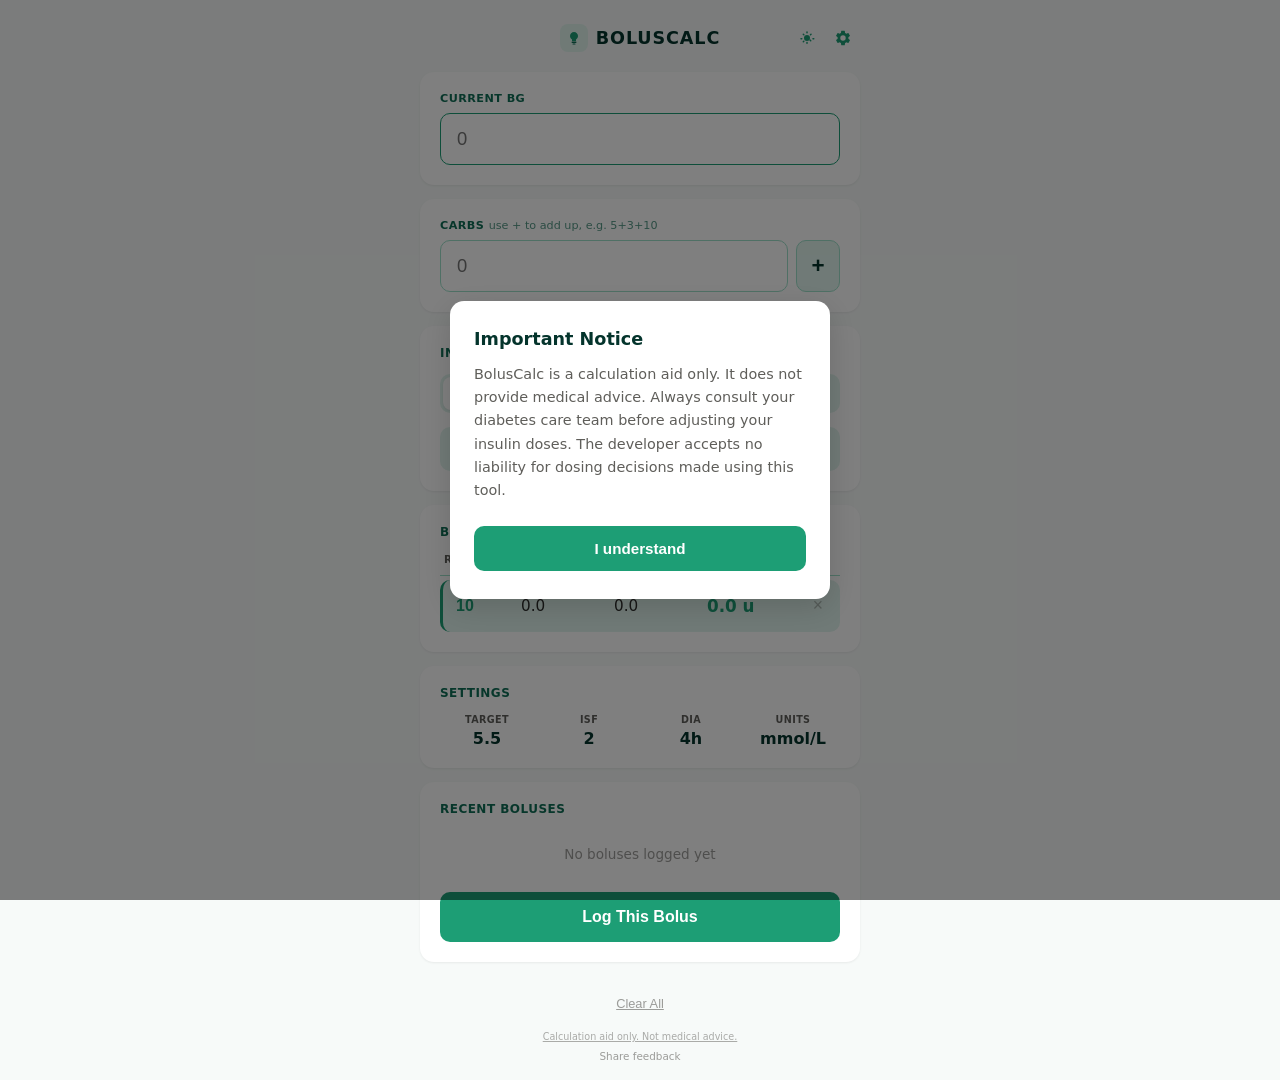
==== commit 2eecd03d: "Add dark mode toggle with system preference detection Co-Authored-By: Claude Opus 4.6 <noreply@anthr" ====
--- a/calculator.html
+++ b/calculator.html
@@ -21,9 +21,15 @@
                 </div>
                 <h1>BolusCalc</h1>
             </a>
-            <button id="settingsBtn" class="header-settings-btn" aria-label="Settings">
-                <svg width="18" height="18" viewBox="0 0 24 24" fill="currentColor"><path d="M19.14 12.94c.04-.3.06-.61.06-.94 0-.32-.02-.64-.07-.94l2.03-1.58a.49.49 0 00.12-.61l-1.92-3.32a.49.49 0 00-.59-.22l-2.39.96c-.5-.38-1.03-.7-1.62-.94l-.36-2.54a.48.48 0 00-.48-.41h-3.84c-.24 0-.43.17-.47.41l-.36 2.54c-.59.24-1.13.57-1.62.94l-2.39-.96a.48.48 0 00-.59.22L2.74 8.87c-.12.21-.08.47.12.61l2.03 1.58c-.05.3-.07.62-.07.94s.02.64.07.94l-2.03 1.58a.49.49 0 00-.12.61l1.92 3.32c.12.22.37.29.59.22l2.39-.96c.5.38 1.03.7 1.62.94l.36 2.54c.05.24.24.41.48.41h3.84c.24 0 .44-.17.47-.41l.36-2.54c.59-.24 1.13-.56 1.62-.94l2.39.96c.22.08.47 0 .59-.22l1.92-3.32c.12-.22.07-.47-.12-.61l-2.01-1.58zM12 15.6A3.6 3.6 0 1115.6 12 3.6 3.6 0 0112 15.6z"/></svg>
-            </button>
+            <div class="header-right">
+                <button id="themeToggleBtn" class="header-theme-btn" aria-label="Toggle dark mode">
+                    <svg id="themeIconLight" width="18" height="18" viewBox="0 0 24 24" fill="currentColor"><path d="M12 3a1 1 0 011 1v1a1 1 0 01-2 0V4a1 1 0 011-1zm0 14a1 1 0 011 1v1a1 1 0 01-2 0v-1a1 1 0 011-1zm9-5a1 1 0 010 2h-1a1 1 0 010-2h1zM5 12a1 1 0 010 2H4a1 1 0 010-2h1zm13.07-5.66a1 1 0 010 1.41l-.71.71a1 1 0 01-1.41-1.41l.71-.71a1 1 0 011.41 0zM8.46 15.54a1 1 0 010 1.41l-.71.71a1 1 0 01-1.41-1.41l.71-.71a1 1 0 011.41 0zm9.19.71a1 1 0 01-1.41 0l-.71-.71a1 1 0 011.41-1.41l.71.71a1 1 0 010 1.41zM8.46 8.46a1 1 0 01-1.41 0l-.71-.71a1 1 0 011.41-1.41l.71.71a1 1 0 010 1.41zM12 8a4 4 0 100 8 4 4 0 000-8z"/></svg>
+                    <svg id="themeIconDark" width="18" height="18" viewBox="0 0 24 24" fill="currentColor" style="display:none"><path d="M21 12.79A9 9 0 1111.21 3a7 7 0 009.79 9.79z"/></svg>
+                </button>
+                <button id="settingsBtn" class="header-settings-btn" aria-label="Settings">
+                    <svg width="18" height="18" viewBox="0 0 24 24" fill="currentColor"><path d="M19.14 12.94c.04-.3.06-.61.06-.94 0-.32-.02-.64-.07-.94l2.03-1.58a.49.49 0 00.12-.61l-1.92-3.32a.49.49 0 00-.59-.22l-2.39.96c-.5-.38-1.03-.7-1.62-.94l-.36-2.54a.48.48 0 00-.48-.41h-3.84c-.24 0-.43.17-.47.41l-.36 2.54c-.59.24-1.13.57-1.62.94l-2.39-.96a.48.48 0 00-.59.22L2.74 8.87c-.12.21-.08.47.12.61l2.03 1.58c-.05.3-.07.62-.07.94s.02.64.07.94l-2.03 1.58a.49.49 0 00-.12.61l1.92 3.32c.12.22.37.29.59.22l2.39-.96c.5.38 1.03.7 1.62.94l.36 2.54c.05.24.24.41.48.41h3.84c.24 0 .44-.17.47-.41l.36-2.54c.59-.24 1.13-.56 1.62-.94l2.39.96c.22.08.47 0 .59-.22l1.92-3.32c.12-.22.07-.47-.12-.61l-2.01-1.58zM12 15.6A3.6 3.6 0 1115.6 12 3.6 3.6 0 0112 15.6z"/></svg>
+                </button>
+            </div>
         </header>
 
         <!-- Setup incomplete banner -->
@@ -327,5 +333,6 @@
       navigator.serviceWorker.register('./service-worker.js');
     }
     </script>
+    <script defer src="/_vercel/insights/script.js"></script>
 </body>
 </html>
--- a/style.css
+++ b/style.css
@@ -14,6 +14,21 @@
     --shadow: 0 1px 3px rgba(0,0,0,0.04), 0 1px 2px rgba(0,0,0,0.03);
 }
 
+[data-theme="dark"] {
+    --bg: #141716;
+    --card: #1E2321;
+    --text: #E4E4E1;
+    --text-secondary: #9A9A96;
+    --label: #3DB88E;
+    --accent: #25B885;
+    --accent-light: #0D2E24;
+    --accent-dark: #B8E8D4;
+    --border: #1E5E45;
+    --input-bg: #242824;
+    --shadow: 0 1px 3px rgba(0,0,0,0.2), 0 1px 2px rgba(0,0,0,0.15);
+    color-scheme: dark;
+}
+
 * { box-sizing: border-box; touch-action: manipulation; margin: 0; padding: 0; }
 
 body {
@@ -66,9 +81,16 @@
     justify-content: center;
 }
 
-.header-settings-btn {
+.header-right {
     position: absolute;
     right: 0;
+    display: flex;
+    align-items: center;
+    gap: 2px;
+}
+
+.header-theme-btn,
+.header-settings-btn {
     background: none;
     border: none;
     color: var(--accent);
@@ -79,8 +101,32 @@
     align-items: center;
 }
 
+.header-theme-btn:active,
 .header-settings-btn:active {
     background: var(--accent-light);
+}
+
+/* Dark mode overrides for hardcoded colors */
+[data-theme="dark"] .modal-card {
+    background: var(--card);
+    box-shadow: 0 8px 30px rgba(0,0,0,0.4);
+}
+
+[data-theme="dark"] .modal-backdrop {
+    background: rgba(0,0,0,0.7);
+}
+
+[data-theme="dark"] .reset-settings-btn {
+    border-color: #d44;
+    color: #f66;
+}
+
+[data-theme="dark"] .reset-settings-btn:active {
+    background: #2a1515;
+}
+
+[data-theme="dark"] .ratio-remove:hover {
+    color: #f66;
 }
 
 /* Cards */
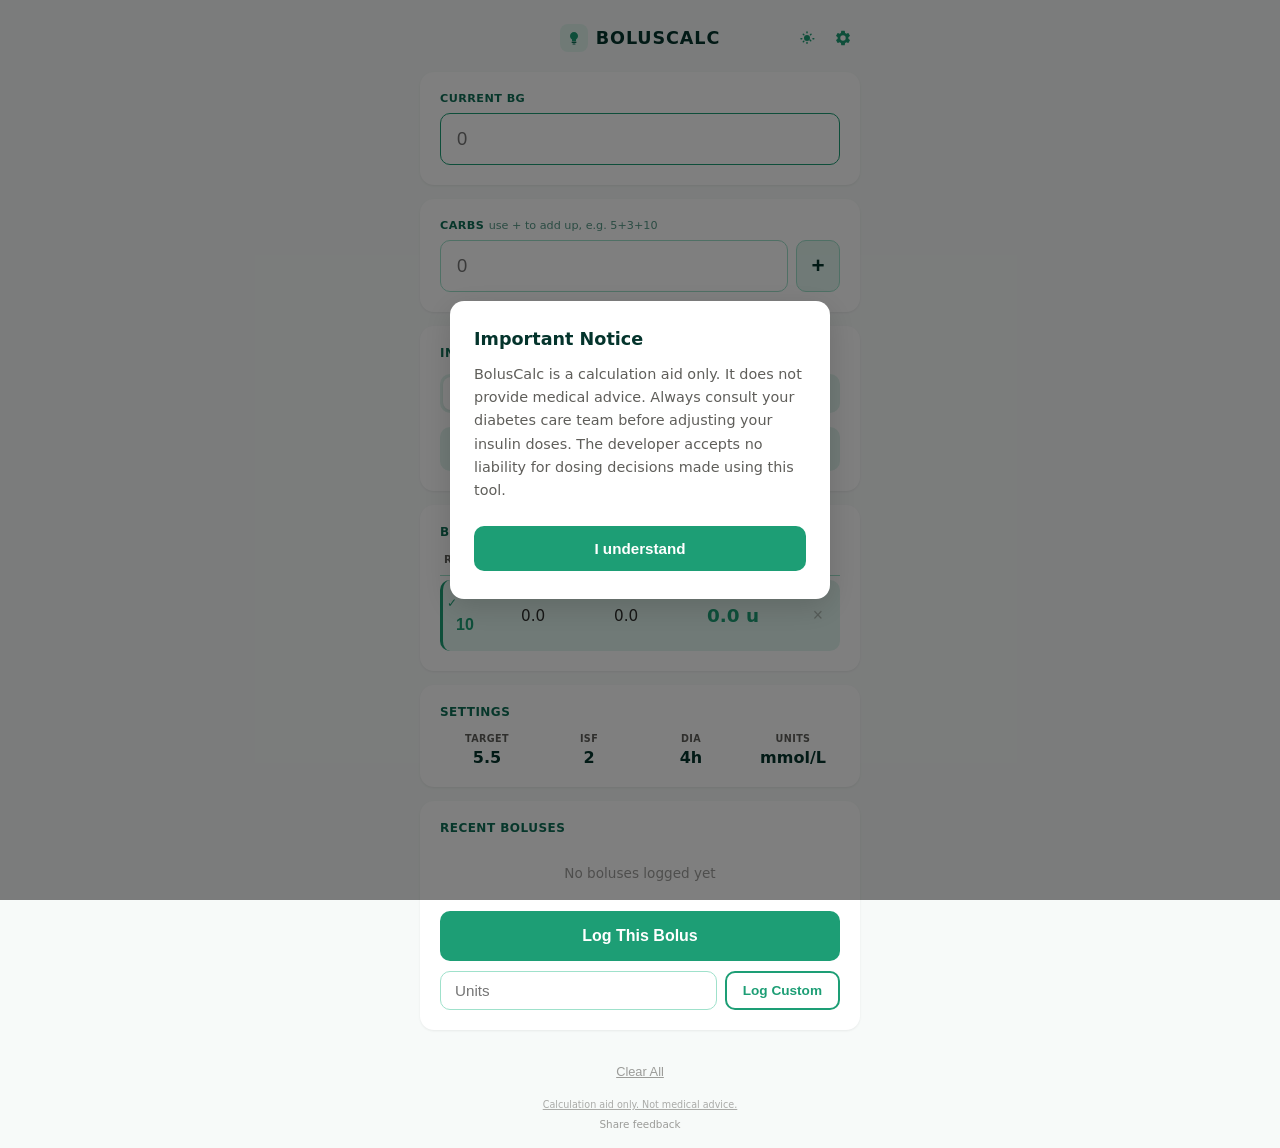
==== commit 90eb2340: "Add custom bolus logging, Enter key on labels, and clearer ratio selection - Custom bolus input + "L" ====
--- a/calculator.html
+++ b/calculator.html
@@ -122,6 +122,10 @@
             <label class="section-label">Recent Boluses</label>
             <div id="historyList"></div>
             <button id="addBolusBtn" class="log-btn">Log This Bolus</button>
+            <div class="custom-bolus-row">
+                <input type="number" id="customBolusInput" inputmode="decimal" step="0.5" placeholder="Units" class="custom-bolus-input">
+                <button id="customBolusBtn" class="custom-bolus-btn">Log Custom</button>
+            </div>
         </section>
 
         <footer>
--- a/style.css
+++ b/style.css
@@ -348,6 +348,18 @@
 
 .ratio-row.selected .ratio-total {
     color: var(--accent);
+    font-size: 1.15rem;
+    font-weight: 800;
+}
+
+/* Selected ratio checkmark */
+.ratio-check {
+    display: inline-block;
+    color: var(--accent);
+    font-size: 0.75rem;
+    font-weight: 700;
+    margin-right: 4px;
+    vertical-align: middle;
 }
 
 .ratio-remove {
@@ -556,7 +568,7 @@
     flex: none;
 }
 
-.settings-ratio-row input:not(.s-ratio-input):not(.w-ratio-input):not(.s-ratio-label):not(.w-ratio-label):not(.s-ratio-time) {
+.settings-ratio-row input:not(.s-ratio-input):not(.w-ratio-input):not(.s-ratio-label):not(.w-ratio-label) {
     flex: 1;
 }
 
@@ -579,30 +591,6 @@
     border-radius: var(--radius-input);
     background: var(--input-bg);
     color: var(--text);
-}
-
-.ratio-time-inputs {
-    display: flex;
-    align-items: center;
-    gap: 4px;
-}
-
-.s-ratio-time {
-    width: 52px;
-    padding: 10px 8px;
-    font-size: 0.85rem;
-    text-align: center;
-    border: 1px solid var(--border);
-    border-radius: var(--radius-input);
-    background: var(--input-bg);
-    color: var(--text);
-    -webkit-appearance: none;
-    appearance: none;
-}
-
-.ratio-time-sep {
-    font-size: 0.8rem;
-    color: var(--text-secondary);
 }
 
 /* Select */
@@ -898,22 +886,12 @@
     opacity: 0.6;
 }
 
-/* Ratio time labels */
-.ratio-time-label {
+/* Ratio labels */
+.ratio-label {
     font-size: 0.65rem;
     color: var(--text-secondary);
     opacity: 0.7;
     margin-top: 2px;
-}
-
-.ratio-row.time-active {
-    background: var(--accent-light);
-}
-
-.ratio-row.time-active .ratio-time-label {
-    color: var(--accent);
-    opacity: 1;
-    font-weight: 600;
 }
 
 /* Plus Button (Android fix) */
@@ -951,6 +929,38 @@
 
 .log-btn:active { transform: scale(0.98); opacity: 0.9; }
 
+/* Custom Bolus Row */
+.custom-bolus-row {
+    display: flex;
+    gap: 8px;
+    margin-top: 10px;
+}
+
+.custom-bolus-input {
+    flex: 1;
+    min-width: 0;
+    padding: 10px 14px !important;
+    font-size: 0.95rem !important;
+}
+
+.custom-bolus-btn {
+    background: none;
+    border: 2px solid var(--accent);
+    color: var(--accent);
+    border-radius: var(--radius-input);
+    padding: 10px 16px;
+    font-size: 0.85rem;
+    font-weight: 600;
+    cursor: pointer;
+    white-space: nowrap;
+    transition: background 0.15s, color 0.15s;
+}
+
+.custom-bolus-btn:active {
+    background: var(--accent);
+    color: white;
+}
+
 .reset-button {
     width: 100%;
     background: none;
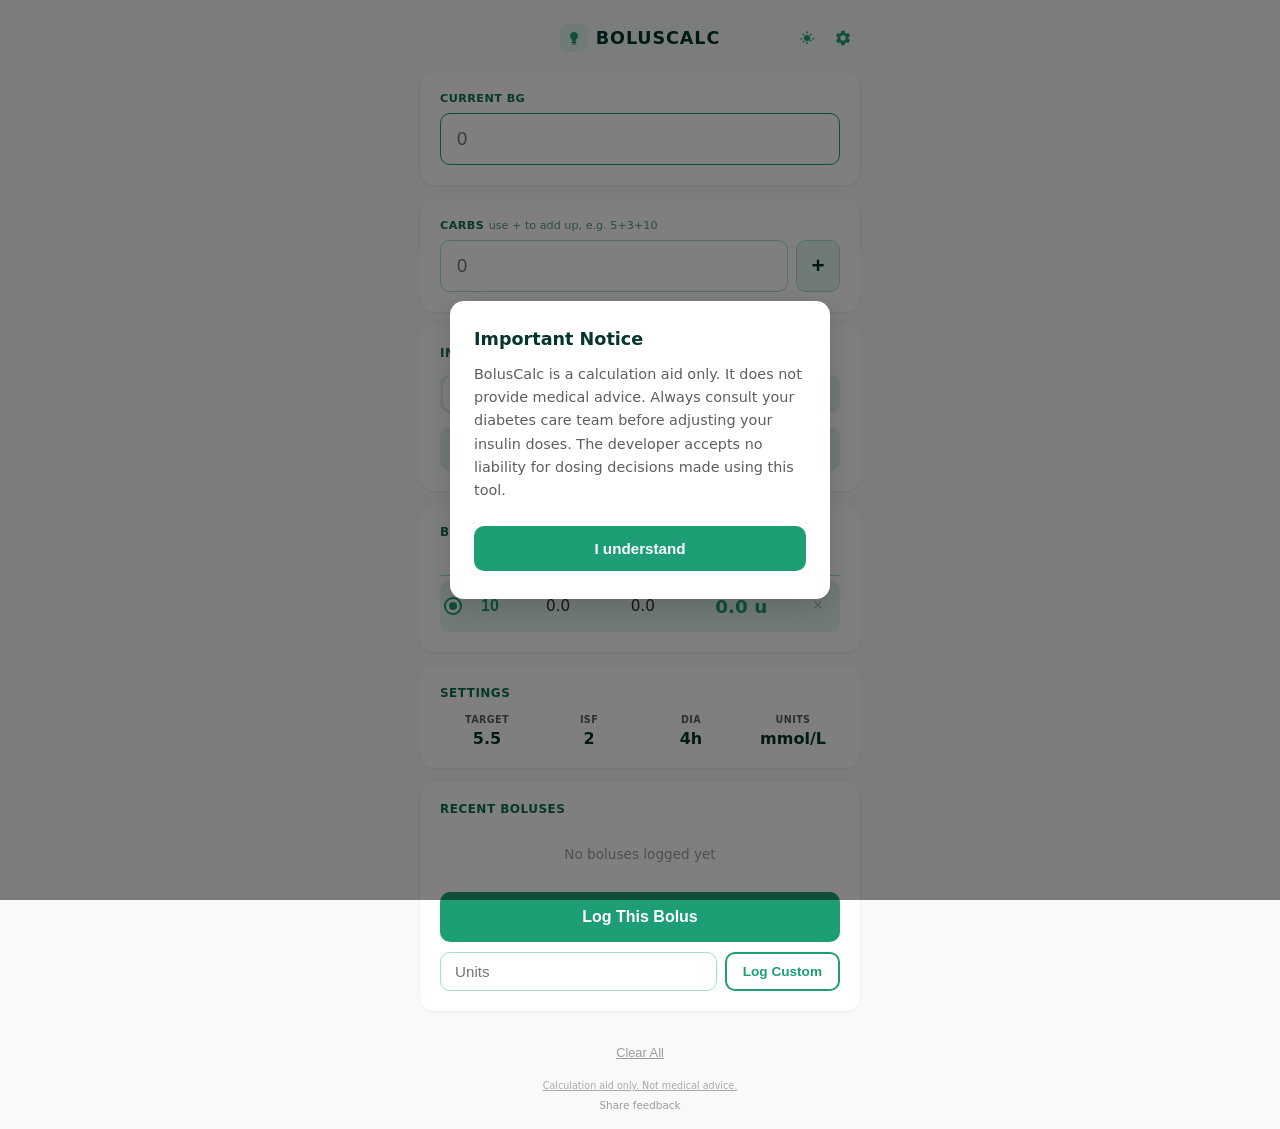
==== commit fc88f7e0: "Replace checkmark with radio-dot indicator for selected ratio row Swap the inline ✓ checkmark for a " ====
--- a/calculator.html
+++ b/calculator.html
@@ -96,6 +96,7 @@
         <section class="card results-card">
             <label class="section-label">Bolus by Ratio</label>
             <div class="ratio-header">
+                <span class="ratio-col-label ratio-col-radio"></span>
                 <span class="ratio-col-label">Ratio</span>
                 <span class="ratio-col-label">Carb</span>
                 <span class="ratio-col-label">Corr</span>
--- a/style.css
+++ b/style.css
@@ -272,7 +272,7 @@
 
 .ratio-header {
     display: grid;
-    grid-template-columns: 70px 1fr 1fr 1fr 36px;
+    grid-template-columns: 24px 70px 1fr 1fr 1fr 36px;
     gap: 4px;
     padding: 0 4px 10px;
     border-bottom: 1px solid var(--border);
@@ -289,14 +289,13 @@
 
 .ratio-row {
     display: grid;
-    grid-template-columns: 70px 1fr 1fr 1fr 36px;
+    grid-template-columns: 24px 70px 1fr 1fr 1fr 36px;
     gap: 4px;
     align-items: center;
     padding: 12px 4px;
     border-radius: var(--radius-input);
     cursor: pointer;
     transition: background 0.15s;
-    border-left: 3px solid transparent;
 }
 
 .ratio-row:hover {
@@ -305,7 +304,6 @@
 
 .ratio-row.selected {
     background: var(--accent-light);
-    border-left-color: var(--accent);
 }
 
 .ratio-row .ratio-number {
@@ -352,14 +350,28 @@
     font-weight: 800;
 }
 
-/* Selected ratio checkmark */
-.ratio-check {
-    display: inline-block;
-    color: var(--accent);
-    font-size: 0.75rem;
-    font-weight: 700;
-    margin-right: 4px;
-    vertical-align: middle;
+/* Radio-dot selection indicator */
+.ratio-radio {
+    width: 18px;
+    height: 18px;
+    border-radius: 50%;
+    border: 2px solid var(--border);
+    background: var(--input-bg);
+    transition: border-color 0.15s, box-shadow 0.15s;
+    position: relative;
+    flex-shrink: 0;
+}
+
+.ratio-row.selected .ratio-radio {
+    border-color: var(--accent);
+}
+
+.ratio-row.selected .ratio-radio::after {
+    content: '';
+    position: absolute;
+    inset: 3px;
+    border-radius: 50%;
+    background: var(--accent);
 }
 
 .ratio-remove {
